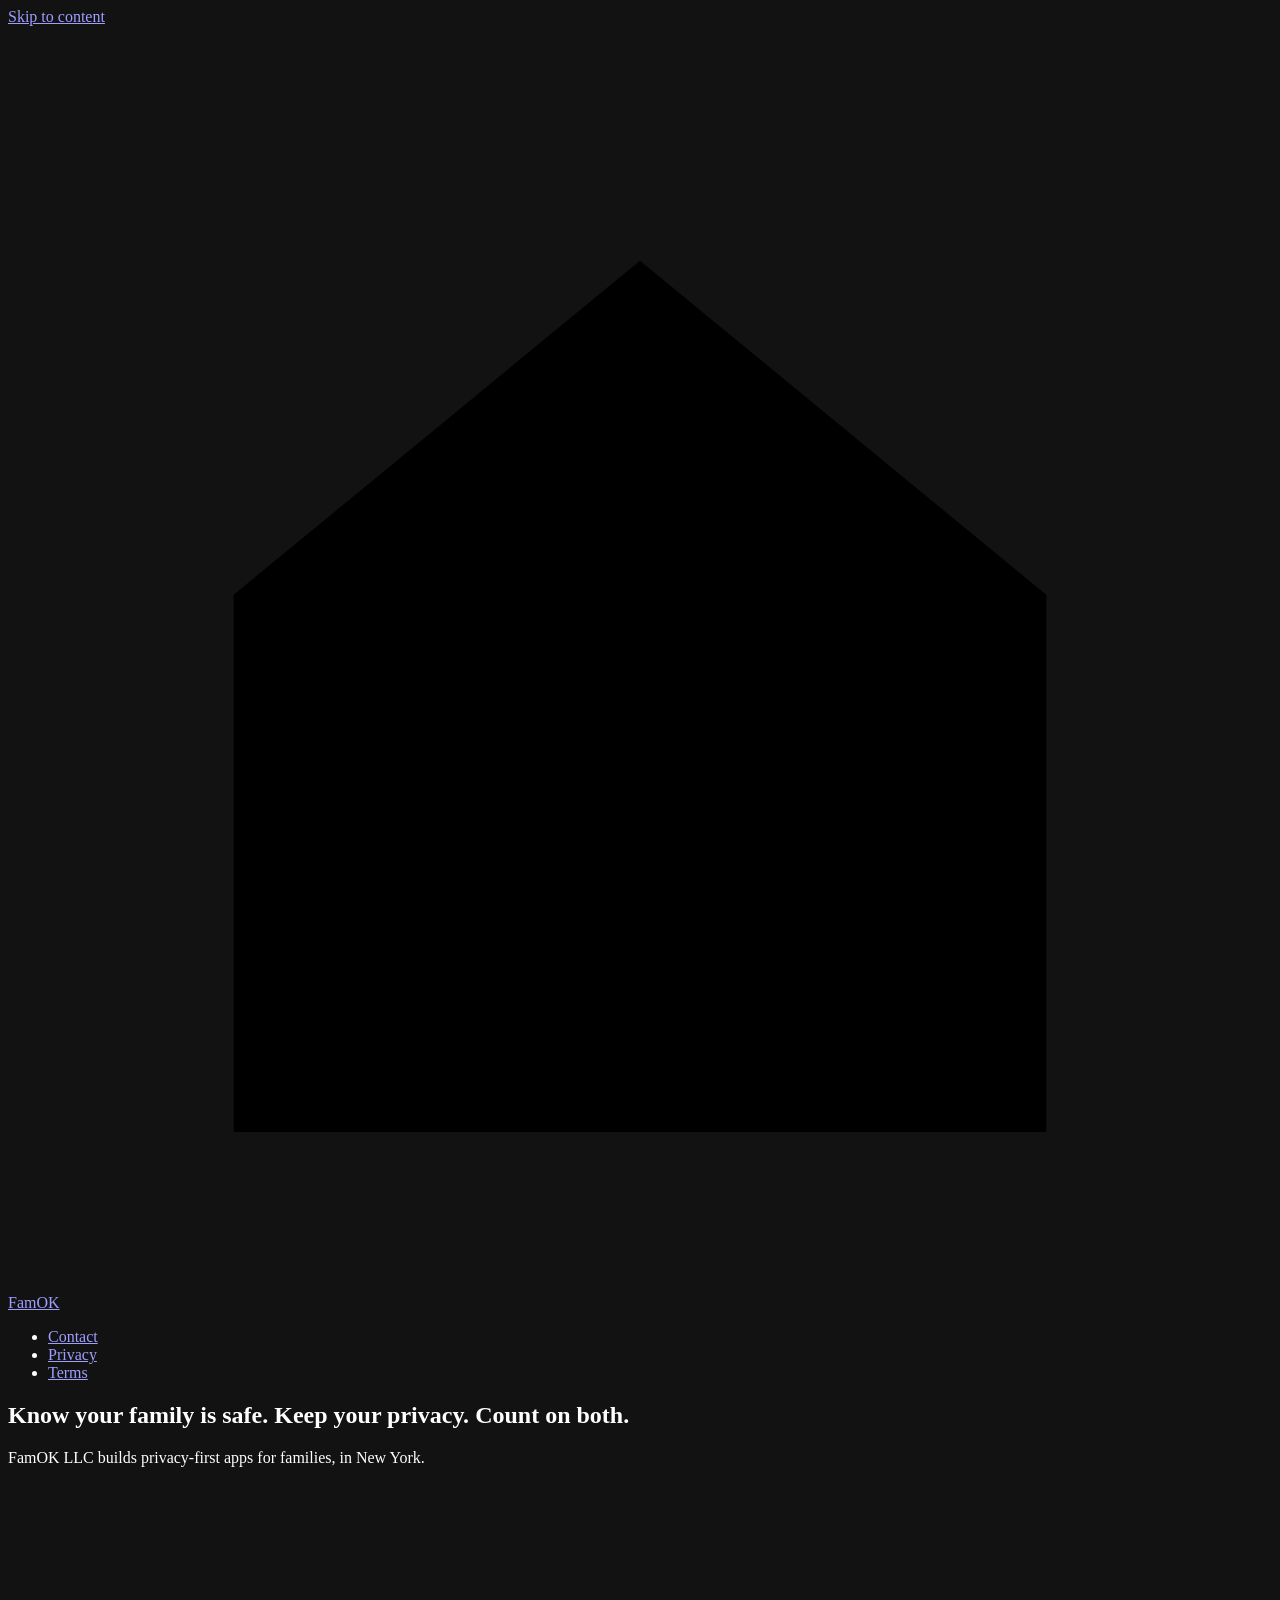
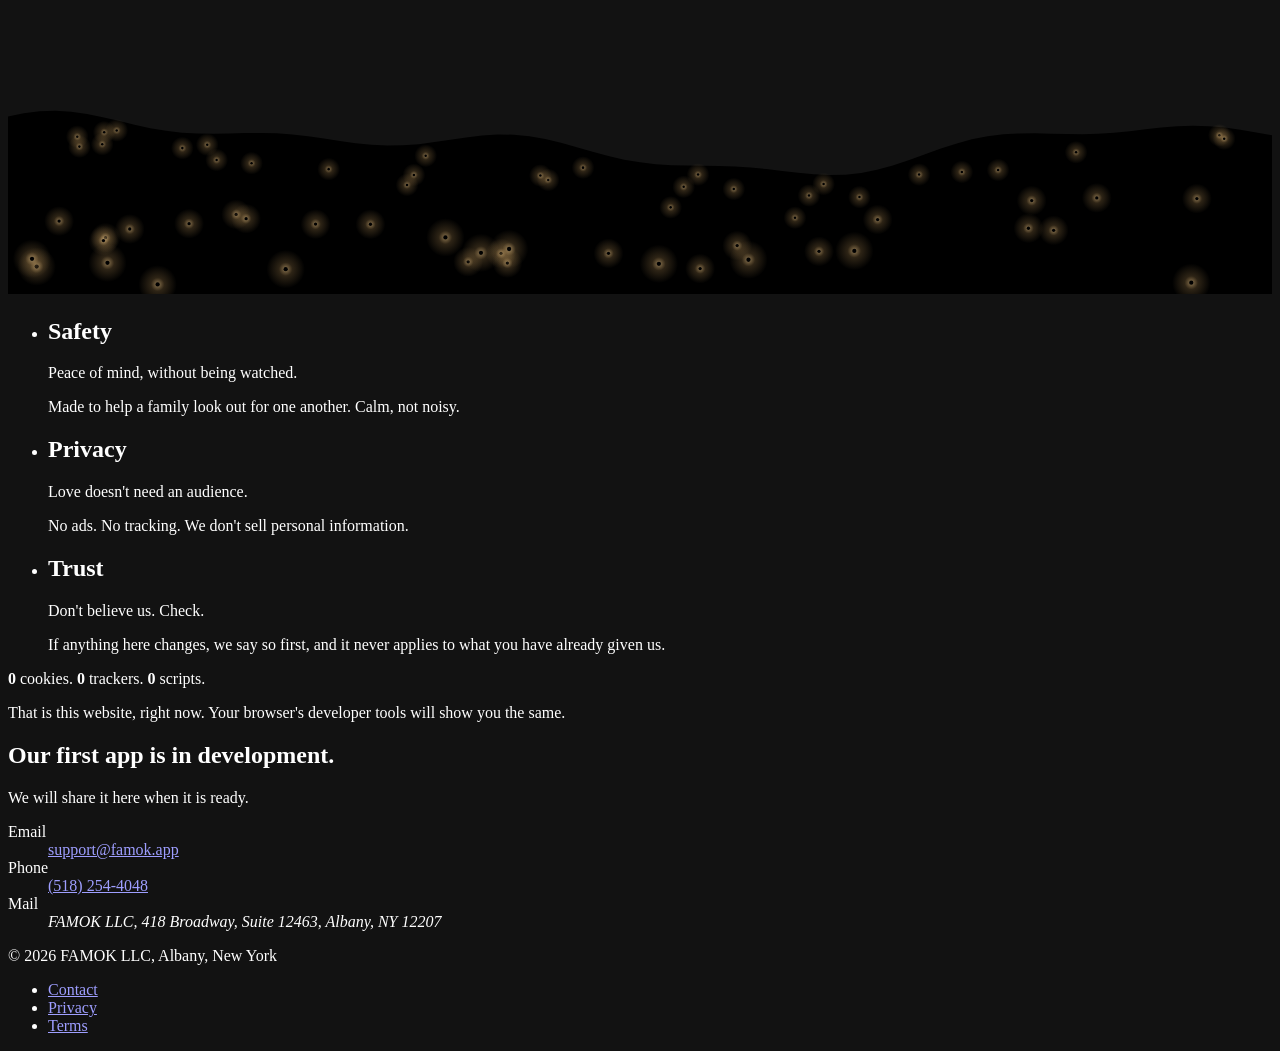
==== site/index.html @ 5a34cf4e "Pillars: a punch line over each fact Safety "Peace of mind, without being watched." (Sachin's yes); " ====
<!doctype html>
<html lang="en">
<head>
  <meta charset="utf-8">
  <meta name="viewport" content="width=device-width, initial-scale=1">
  <meta name="color-scheme" content="dark">
  <meta name="theme-color" content="#0d131c">
  <meta name="referrer" content="no-referrer">
  <title>FamOK LLC: privacy-first software for families</title>
  <meta name="description" content="FamOK LLC is a small software company making privacy-first apps for families.">
  <link rel="icon" href="/favicon.svg" type="image/svg+xml">
  <link rel="stylesheet" href="/style.css">
</head>
<body class="home-page">
  <a class="skip" href="#main">Skip to content</a>

  <header class="site-header">
    <div class="wrap">
      <a class="brand" href="/"><svg class="mark" viewBox="0 0 28 28" aria-hidden="true" focusable="false"><path class="roof" d="M5 24.5V12.6L14 5.2l9 7.4v11.9"/><circle class="lamp" cx="14" cy="17.4" r="3.2"/></svg>FamOK</a>
      <nav class="site-nav" aria-label="Main">
        <ul>
          <li><a href="/contact/">Contact</a></li>
          <li><a href="/privacy/">Privacy</a></li>
          <li><a href="/terms/">Terms</a></li>
        </ul>
      </nav>
    </div>
  </header>

  <main id="main">
    <section class="hero">
      <div class="wrap">
        <h1><span>Know your family is safe.</span> <span>Keep your privacy.</span> <span>Count on both.</span></h1>
        <p class="lede">FamOK LLC builds privacy-first apps for families, in New York.</p>
      </div>
      <svg class="night" viewBox="0 0 1600 520" preserveAspectRatio="xMidYMax slice" aria-hidden="true" focusable="false">
<defs><radialGradient id="glow"><stop offset="0" stop-color="#ffd99a" stop-opacity=".55"/><stop offset=".35" stop-color="#ffc979" stop-opacity=".18"/><stop offset="1" stop-color="#ffc979" stop-opacity="0"/></radialGradient></defs>
<path class="ridge far" d="M-20 520 L-20 300.9 L0 295.7 L20 291.6 L40 289 L60 288.3 L80 289.5 L100 292.3 L120 296.4 L140 301.1 L160 306 L180 310.3 L200 313.7 L220 316 L240 317.1 L260 317.3 L280 317 L300 316.5 L320 316.4 L340 316.9 L360 318.4 L380 320.6 L400 323.4 L420 326.5 L440 329.3 L460 331.4 L480 332.4 L500 332.1 L520 330.6 L540 328 L560 325 L580 322 L600 319.5 L620 318.3 L640 318.6 L660 320.5 L680 324 L700 328.8 L720 334.4 L740 340.2 L760 345.6 L780 350.2 L800 353.6 L820 355.9 L840 357.2 L860 357.7 L880 357.9 L900 358.1 L920 358.8 L940 360.2 L960 362.1 L980 364.5 L1000 366.9 L1020 368.8 L1040 369.7 L1060 369.3 L1080 367.1 L1100 363.1 L1120 357.7 L1140 351 L1160 343.7 L1180 336.5 L1200 330 L1220 324.5 L1240 320.6 L1260 318.1 L1280 317 L1300 316.9 L1320 317.4 L1340 317.8 L1360 317.9 L1380 317.3 L1400 316 L1420 314.1 L1440 311.8 L1460 309.6 L1480 308 L1500 307.3 L1520 307.8 L1540 309.5 L1560 312.3 L1580 315.7 L1600 319.2 L1620 322.4 L1640 324.5 L1640 520 Z"/>
<path class="ridge mid" d="M-20 520 L-20 387.2 L0 387.5 L20 387.9 L40 388.6 L60 389.9 L80 391.6 L100 393.9 L120 396.4 L140 399.2 L160 401.8 L180 404 L200 405.6 L220 406.4 L240 406.2 L260 405.2 L280 403.5 L300 401.2 L320 398.6 L340 396.2 L360 394.2 L380 392.9 L400 392.4 L420 393 L440 394.7 L460 397.2 L480 400.3 L500 403.9 L520 407.6 L540 411 L560 413.9 L580 416.2 L600 417.8 L620 418.6 L640 418.9 L660 418.7 L680 418.3 L700 418 L720 417.9 L740 418.2 L760 418.9 L780 420.1 L800 421.6 L820 423.1 L840 424.3 L860 425.1 L880 425.1 L900 424.1 L920 422.1 L940 418.9 L960 414.7 L980 409.7 L1000 404.1 L1020 398.5 L1040 393 L1060 388 L1080 383.7 L1100 380.4 L1120 378.1 L1140 376.7 L1160 376.1 L1180 376.1 L1200 376.3 L1220 376.6 L1240 376.7 L1260 376.5 L1280 375.8 L1300 374.7 L1320 373.3 L1340 371.9 L1360 370.6 L1380 369.7 L1400 369.5 L1420 370 L1440 371.3 L1460 373.5 L1480 376.3 L1500 379.6 L1520 383 L1540 386.2 L1560 389 L1580 391 L1600 392 L1620 392 L1640 391.1 L1640 520 Z"/>
<path class="ridge near" d="M-20 520 L-20 464.1 L0 461 L20 458.6 L40 457.4 L60 457.7 L80 459.4 L100 462.2 L120 465.4 L140 468.4 L160 470.7 L180 471.9 L200 472 L220 471.3 L240 470.1 L260 469.1 L280 468.5 L300 468.7 L320 469.4 L340 470.3 L360 470.9 L380 470.6 L400 468.8 L420 465.5 L440 460.8 L460 455 L480 449 L500 443.3 L520 438.8 L540 435.7 L560 434.2 L580 434.1 L600 434.7 L620 435.6 L640 436.3 L660 436.5 L680 436.1 L700 435.3 L720 434.7 L740 434.8 L760 435.8 L780 438.2 L800 441.6 L820 445.8 L840 450 L860 453.6 L880 456.1 L900 457 L920 456.5 L940 454.7 L960 452.3 L980 450 L1000 448.4 L1020 447.8 L1040 448.5 L1060 450.3 L1080 452.6 L1100 455 L1120 456.9 L1140 458.2 L1160 458.7 L1180 458.7 L1200 458.6 L1220 459.1 L1240 460.5 L1260 463.1 L1280 466.9 L1300 471.4 L1320 476.1 L1340 480.1 L1360 482.9 L1380 484 L1400 483.4 L1420 481.1 L1440 477.8 L1460 474 L1480 470.4 L1500 467.4 L1520 465.2 L1540 463.7 L1560 462.4 L1580 461 L1600 459 L1620 456.1 L1640 452.4 L1640 520 Z"/>
<g class="threads">
<path pathLength="1" d="M264.1 350.7 Q431.4 327.3 598.7 468.2 M598.7 468.2 Q812.6 436.3 1026.6 466.3"/>
<path pathLength="1" d="M64.7 428 Q208.1 407.9 351.5 488.8 M351.5 488.8 Q692 333.4 1032.4 381.1"/>
<path pathLength="1" d="M123.4 449 Q378.8 413.2 634.3 463.3 M634.3 463.3 Q824.1 369 1013.9 395.6"/>
</g>
<g class="lights">
<g class="home"><circle cx="528.7" cy="345.3" r="14.4" fill="url(#glow)"/><circle class="core" cx="528.7" cy="345.3" r="1.6"/></g>
<g class="home kin"><circle cx="1032.4" cy="381.1" r="14.4" fill="url(#glow)"/><circle class="core" cx="1032.4" cy="381.1" r="1.6"/></g>
<g class="home"><circle cx="855.3" cy="384.6" r="14.4" fill="url(#glow)"/><circle class="core" cx="855.3" cy="384.6" r="1.6"/></g>
<g class="home"><circle cx="119.3" cy="330.6" r="14.4" fill="url(#glow)"/><circle class="core" cx="119.3" cy="330.6" r="1.6"/></g>
<g class="home"><circle cx="87.7" cy="321.1" r="14.4" fill="url(#glow)"/><circle class="core" cx="87.7" cy="321.1" r="1.6"/></g>
<g class="home"><circle cx="137.6" cy="313.2" r="14.4" fill="url(#glow)"/><circle class="core" cx="137.6" cy="313.2" r="1.6"/></g>
<g class="home"><circle cx="683.8" cy="375.9" r="14.4" fill="url(#glow)"/><circle class="core" cx="683.8" cy="375.9" r="1.6"/></g>
<g class="home"><circle cx="220.7" cy="335.6" r="14.4" fill="url(#glow)"/><circle class="core" cx="220.7" cy="335.6" r="1.6"/></g>
<g class="home"><circle cx="996.2" cy="423.7" r="14.4" fill="url(#glow)"/><circle class="core" cx="996.2" cy="423.7" r="1.6"/></g>
<g class="home"><circle cx="918.7" cy="387.4" r="14.4" fill="url(#glow)"/><circle class="core" cx="918.7" cy="387.4" r="1.6"/></g>
<g class="home"><circle cx="1533.4" cy="319.4" r="14.4" fill="url(#glow)"/><circle class="core" cx="1533.4" cy="319.4" r="1.6"/></g>
<g class="home"><circle cx="1352" cy="340.9" r="14.4" fill="url(#glow)"/><circle class="core" cx="1352" cy="340.9" r="1.6"/></g>
<g class="home"><circle cx="252.2" cy="331.3" r="14.4" fill="url(#glow)"/><circle class="core" cx="252.2" cy="331.3" r="1.6"/></g>
<g class="home"><circle cx="505.1" cy="382.2" r="14.4" fill="url(#glow)"/><circle class="core" cx="505.1" cy="382.2" r="1.6"/></g>
<g class="home"><circle cx="308.3" cy="354.7" r="14.4" fill="url(#glow)"/><circle class="core" cx="308.3" cy="354.7" r="1.6"/></g>
<g class="home kin"><circle cx="1013.9" cy="395.6" r="14.4" fill="url(#glow)"/><circle class="core" cx="1013.9" cy="395.6" r="1.6"/></g>
<g class="home"><circle cx="873.5" cy="369.1" r="14.4" fill="url(#glow)"/><circle class="core" cx="873.5" cy="369.1" r="1.6"/></g>
<g class="home"><circle cx="121.8" cy="315.5" r="14.4" fill="url(#glow)"/><circle class="core" cx="121.8" cy="315.5" r="1.6"/></g>
<g class="home"><circle cx="1077.8" cy="397.6" r="14.4" fill="url(#glow)"/><circle class="core" cx="1077.8" cy="397.6" r="1.6"/></g>
<g class="home"><circle cx="513.8" cy="369.5" r="14.4" fill="url(#glow)"/><circle class="core" cx="513.8" cy="369.5" r="1.6"/></g>
<g class="home"><circle cx="727.9" cy="360.3" r="14.4" fill="url(#glow)"/><circle class="core" cx="727.9" cy="360.3" r="1.6"/></g>
<g class="home"><circle cx="1253.3" cy="363.3" r="14.4" fill="url(#glow)"/><circle class="core" cx="1253.3" cy="363.3" r="1.6"/></g>
<g class="home"><circle cx="405.9" cy="362.2" r="14.4" fill="url(#glow)"/><circle class="core" cx="405.9" cy="362.2" r="1.6"/></g>
<g class="home"><circle cx="838.8" cy="410.6" r="14.4" fill="url(#glow)"/><circle class="core" cx="838.8" cy="410.6" r="1.6"/></g>
<g class="home"><circle cx="1153.3" cy="369.1" r="14.4" fill="url(#glow)"/><circle class="core" cx="1153.3" cy="369.1" r="1.6"/></g>
<g class="home"><circle cx="1539.5" cy="323.6" r="14.4" fill="url(#glow)"/><circle class="core" cx="1539.5" cy="323.6" r="1.6"/></g>
<g class="home"><circle cx="673.9" cy="370.3" r="14.4" fill="url(#glow)"/><circle class="core" cx="673.9" cy="370.3" r="1.6"/></g>
<g class="home kin"><circle cx="264.1" cy="350.7" r="14.4" fill="url(#glow)"/><circle class="core" cx="264.1" cy="350.7" r="1.6"/></g>
<g class="home"><circle cx="90.4" cy="333.7" r="14.4" fill="url(#glow)"/><circle class="core" cx="90.4" cy="333.7" r="1.6"/></g>
<g class="home"><circle cx="1207.4" cy="365.8" r="14.4" fill="url(#glow)"/><circle class="core" cx="1207.4" cy="365.8" r="1.6"/></g>
<g class="home"><circle cx="1378.2" cy="398.6" r="18.9" fill="url(#glow)"/><circle class="core" cx="1378.2" cy="398.6" r="2.1"/></g>
<g class="home"><circle cx="1100.8" cy="426" r="18.9" fill="url(#glow)"/><circle class="core" cx="1100.8" cy="426" r="2.1"/></g>
<g class="home"><circle cx="923" cy="459" r="18.9" fill="url(#glow)"/><circle class="core" cx="923" cy="459" r="2.1"/></g>
<g class="home"><circle cx="1323.6" cy="439.7" r="18.9" fill="url(#glow)"/><circle class="core" cx="1323.6" cy="439.7" r="2.1"/></g>
<g class="home"><circle cx="760.1" cy="468.8" r="18.9" fill="url(#glow)"/><circle class="core" cx="760.1" cy="468.8" r="2.1"/></g>
<g class="home kin"><circle cx="123.4" cy="449" r="18.9" fill="url(#glow)"/><circle class="core" cx="123.4" cy="449" r="2.1"/></g>
<g class="home kin"><circle cx="1026.6" cy="466.3" r="18.9" fill="url(#glow)"/><circle class="core" cx="1026.6" cy="466.3" r="2.1"/></g>
<g class="home"><circle cx="1295.8" cy="402" r="18.9" fill="url(#glow)"/><circle class="core" cx="1295.8" cy="402" r="2.1"/></g>
<g class="home"><circle cx="624.1" cy="468.8" r="18.9" fill="url(#glow)"/><circle class="core" cx="624.1" cy="468.8" r="2.1"/></g>
<g class="home kin"><circle cx="64.7" cy="428" r="18.9" fill="url(#glow)"/><circle class="core" cx="64.7" cy="428" r="2.1"/></g>
<g class="home"><circle cx="288.8" cy="419.5" r="18.9" fill="url(#glow)"/><circle class="core" cx="288.8" cy="419.5" r="2.1"/></g>
<g class="home"><circle cx="120.8" cy="452.6" r="18.9" fill="url(#glow)"/><circle class="core" cx="120.8" cy="452.6" r="2.1"/></g>
<g class="home"><circle cx="229.2" cy="431.2" r="18.9" fill="url(#glow)"/><circle class="core" cx="229.2" cy="431.2" r="2.1"/></g>
<g class="home"><circle cx="632.1" cy="481.1" r="18.9" fill="url(#glow)"/><circle class="core" cx="632.1" cy="481.1" r="2.1"/></g>
<g class="home"><circle cx="154.1" cy="438" r="18.9" fill="url(#glow)"/><circle class="core" cx="154.1" cy="438" r="2.1"/></g>
<g class="home"><circle cx="876.1" cy="488.1" r="18.9" fill="url(#glow)"/><circle class="core" cx="876.1" cy="488.1" r="2.1"/></g>
<g class="home"><circle cx="1291.7" cy="437" r="18.9" fill="url(#glow)"/><circle class="core" cx="1291.7" cy="437" r="2.1"/></g>
<g class="home"><circle cx="458.8" cy="432" r="18.9" fill="url(#glow)"/><circle class="core" cx="458.8" cy="432" r="2.1"/></g>
<g class="home"><circle cx="582.5" cy="479.5" r="18.9" fill="url(#glow)"/><circle class="core" cx="582.5" cy="479.5" r="2.1"/></g>
<g class="home"><circle cx="1504.9" cy="399.5" r="18.9" fill="url(#glow)"/><circle class="core" cx="1504.9" cy="399.5" r="2.1"/></g>
<g class="home"><circle cx="301.4" cy="424.9" r="18.9" fill="url(#glow)"/><circle class="core" cx="301.4" cy="424.9" r="2.1"/></g>
<g class="home"><circle cx="389.3" cy="431.8" r="18.9" fill="url(#glow)"/><circle class="core" cx="389.3" cy="431.8" r="2.1"/></g>
<g class="home"><circle cx="937.3" cy="476.9" r="24.3" fill="url(#glow)"/><circle class="core" cx="937.3" cy="476.9" r="2.7"/></g>
<g class="home"><circle cx="36.3" cy="485.5" r="24.3" fill="url(#glow)"/><circle class="core" cx="36.3" cy="485.5" r="2.7"/></g>
<g class="home kin"><circle cx="598.7" cy="468.2" r="24.3" fill="url(#glow)"/><circle class="core" cx="598.7" cy="468.2" r="2.7"/></g>
<g class="home"><circle cx="1497.8" cy="506" r="24.3" fill="url(#glow)"/><circle class="core" cx="1497.8" cy="506" r="2.7"/></g>
<g class="home"><circle cx="823.9" cy="482.1" r="24.3" fill="url(#glow)"/><circle class="core" cx="823.9" cy="482.1" r="2.7"/></g>
<g class="home"><circle cx="1071.3" cy="465.7" r="24.3" fill="url(#glow)"/><circle class="core" cx="1071.3" cy="465.7" r="2.7"/></g>
<g class="home kin"><circle cx="634.3" cy="463.3" r="24.3" fill="url(#glow)"/><circle class="core" cx="634.3" cy="463.3" r="2.7"/></g>
<g class="home"><circle cx="189.4" cy="508.1" r="24.3" fill="url(#glow)"/><circle class="core" cx="189.4" cy="508.1" r="2.7"/></g>
<g class="home"><circle cx="125.9" cy="480.8" r="24.3" fill="url(#glow)"/><circle class="core" cx="125.9" cy="480.8" r="2.7"/></g>
<g class="home kin"><circle cx="351.5" cy="488.8" r="24.3" fill="url(#glow)"/><circle class="core" cx="351.5" cy="488.8" r="2.7"/></g>
<g class="home"><circle cx="553.7" cy="448.7" r="24.3" fill="url(#glow)"/><circle class="core" cx="553.7" cy="448.7" r="2.7"/></g>
<g class="home"><circle cx="30.4" cy="475.7" r="24.3" fill="url(#glow)"/><circle class="core" cx="30.4" cy="475.7" r="2.7"/></g>
</g></svg>
    </section>

    <section class="motto" aria-label="What we stand for">
      <div class="wrap">
        <ul>
          <li>
            <h2>Safety</h2>
            <p class="punch">Peace of mind, without being watched.</p>
            <p>Made to help a family look out for one another. Calm, not noisy.</p>
          </li>
          <li>
            <h2>Privacy</h2>
            <p class="punch">Love doesn't need an audience.</p>
            <p>No ads. No tracking. We don't sell personal information.</p>
          </li>
          <li>
            <h2>Trust</h2>
            <p class="punch">Don't believe us. Check.</p>
            <p>If anything here changes, we say so first, and it never applies to what you have already given us.</p>
          </li>
        </ul>
      </div>
    </section>

    <section class="proof" aria-label="This website">
      <div class="wrap">
        <p class="counts"><span><b>0</b> cookies.</span> <span><b>0</b> trackers.</span> <span><b>0</b> scripts.</span></p>
        <p>That is this website, right now. Your browser's developer tools will show you the same.</p>
      </div>
    </section>

    <section class="now">
      <div class="wrap">
        <div>
          <h2>Our first app is in development.</h2>
          <p>We will share it here when it is ready.</p>
        </div>
        <dl class="reach">
          <div>
            <dt>Email</dt>
            <dd><!--email_off--><a href="mailto:support@famok.app">support@famok.app</a><!--/email_off--></dd>
          </div>
          <div>
            <dt>Phone</dt>
            <dd><a href="tel:+15182544048">(518) 254-4048</a></dd>
          </div>
          <div>
            <dt>Mail</dt>
            <dd><address>FAMOK LLC, 418 Broadway, Suite 12463, Albany, NY 12207</address></dd>
          </div>
        </dl>
      </div>
    </section>
  </main>

  <footer class="site-footer">
    <div class="wrap">
      <p>&copy; 2026 FAMOK LLC, Albany, New York</p>
      <nav aria-label="Footer">
        <ul>
          <li><a href="/contact/">Contact</a></li>
          <li><a href="/privacy/">Privacy</a></li>
          <li><a href="/terms/">Terms</a></li>
        </ul>
      </nav>
    </div>
  </footer>
</body>
</html>
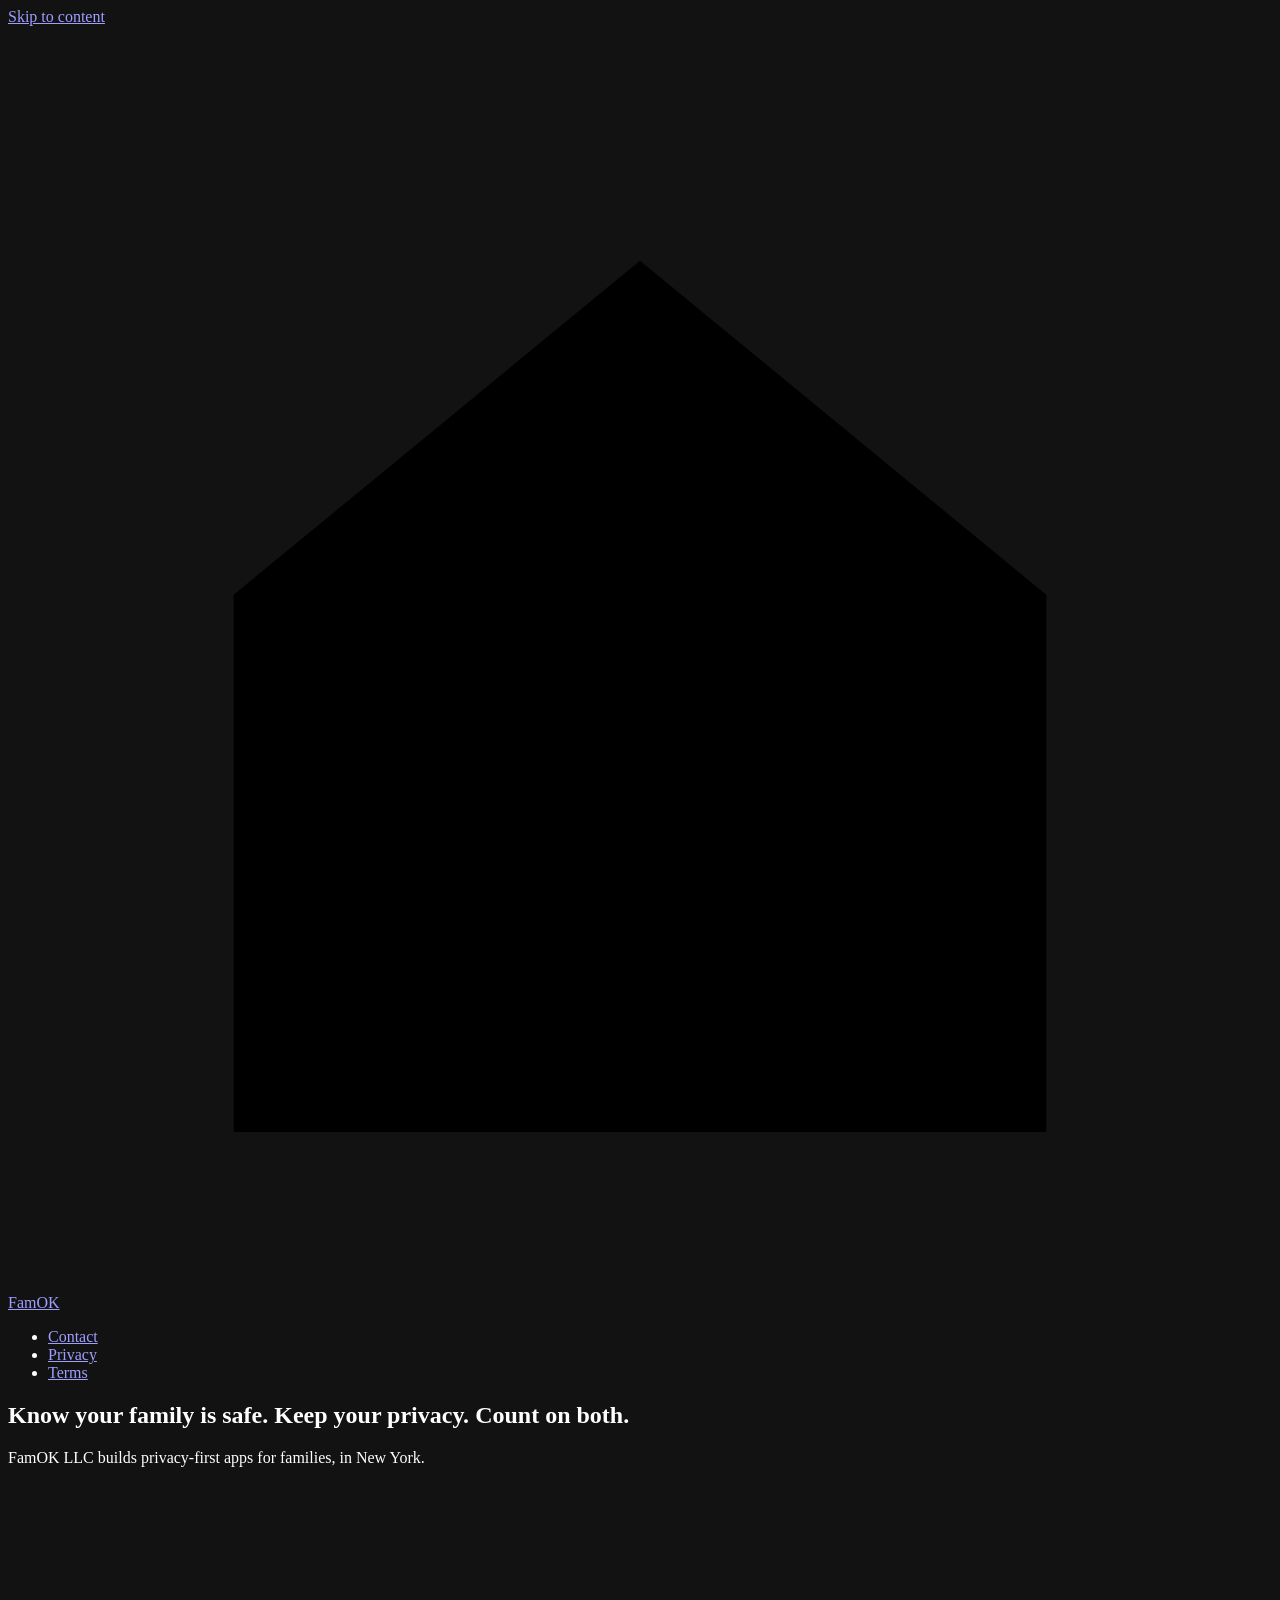
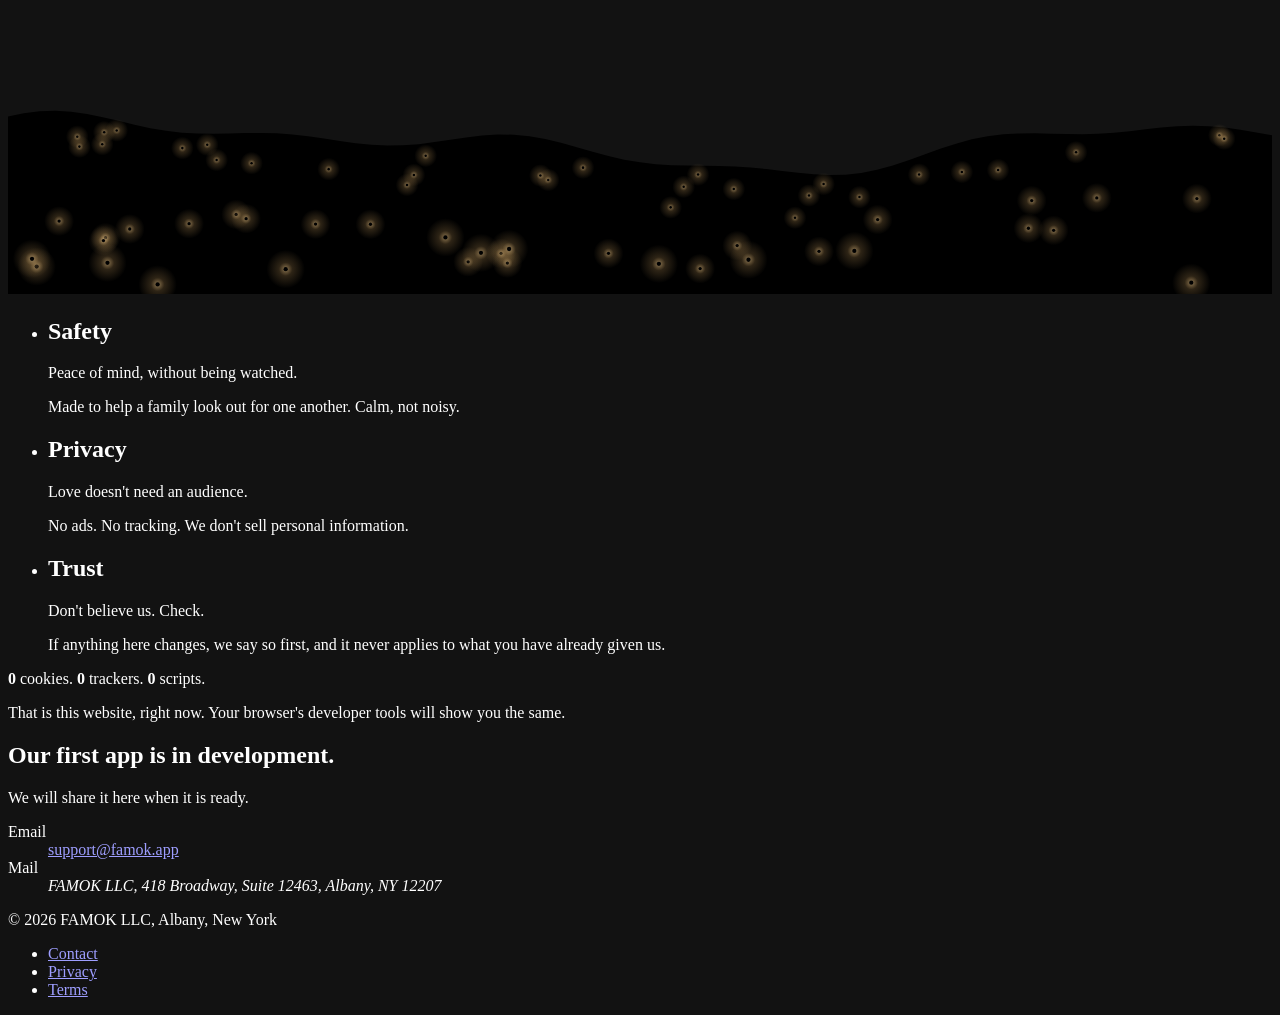
==== commit 6fa398c2: "Home: phone number on the Contact page only Co-Authored-By: Claude Opus 5.5 <noreply@anthropic.com>" ====
--- a/site/index.html
+++ b/site/index.html
@@ -152,10 +152,6 @@
             <dd><!--email_off--><a href="mailto:support@famok.app">support@famok.app</a><!--/email_off--></dd>
           </div>
           <div>
-            <dt>Phone</dt>
-            <dd><a href="tel:+15182544048">(518) 254-4048</a></dd>
-          </div>
-          <div>
             <dt>Mail</dt>
             <dd><address>FAMOK LLC, 418 Broadway, Suite 12463, Albany, NY 12207</address></dd>
           </div>
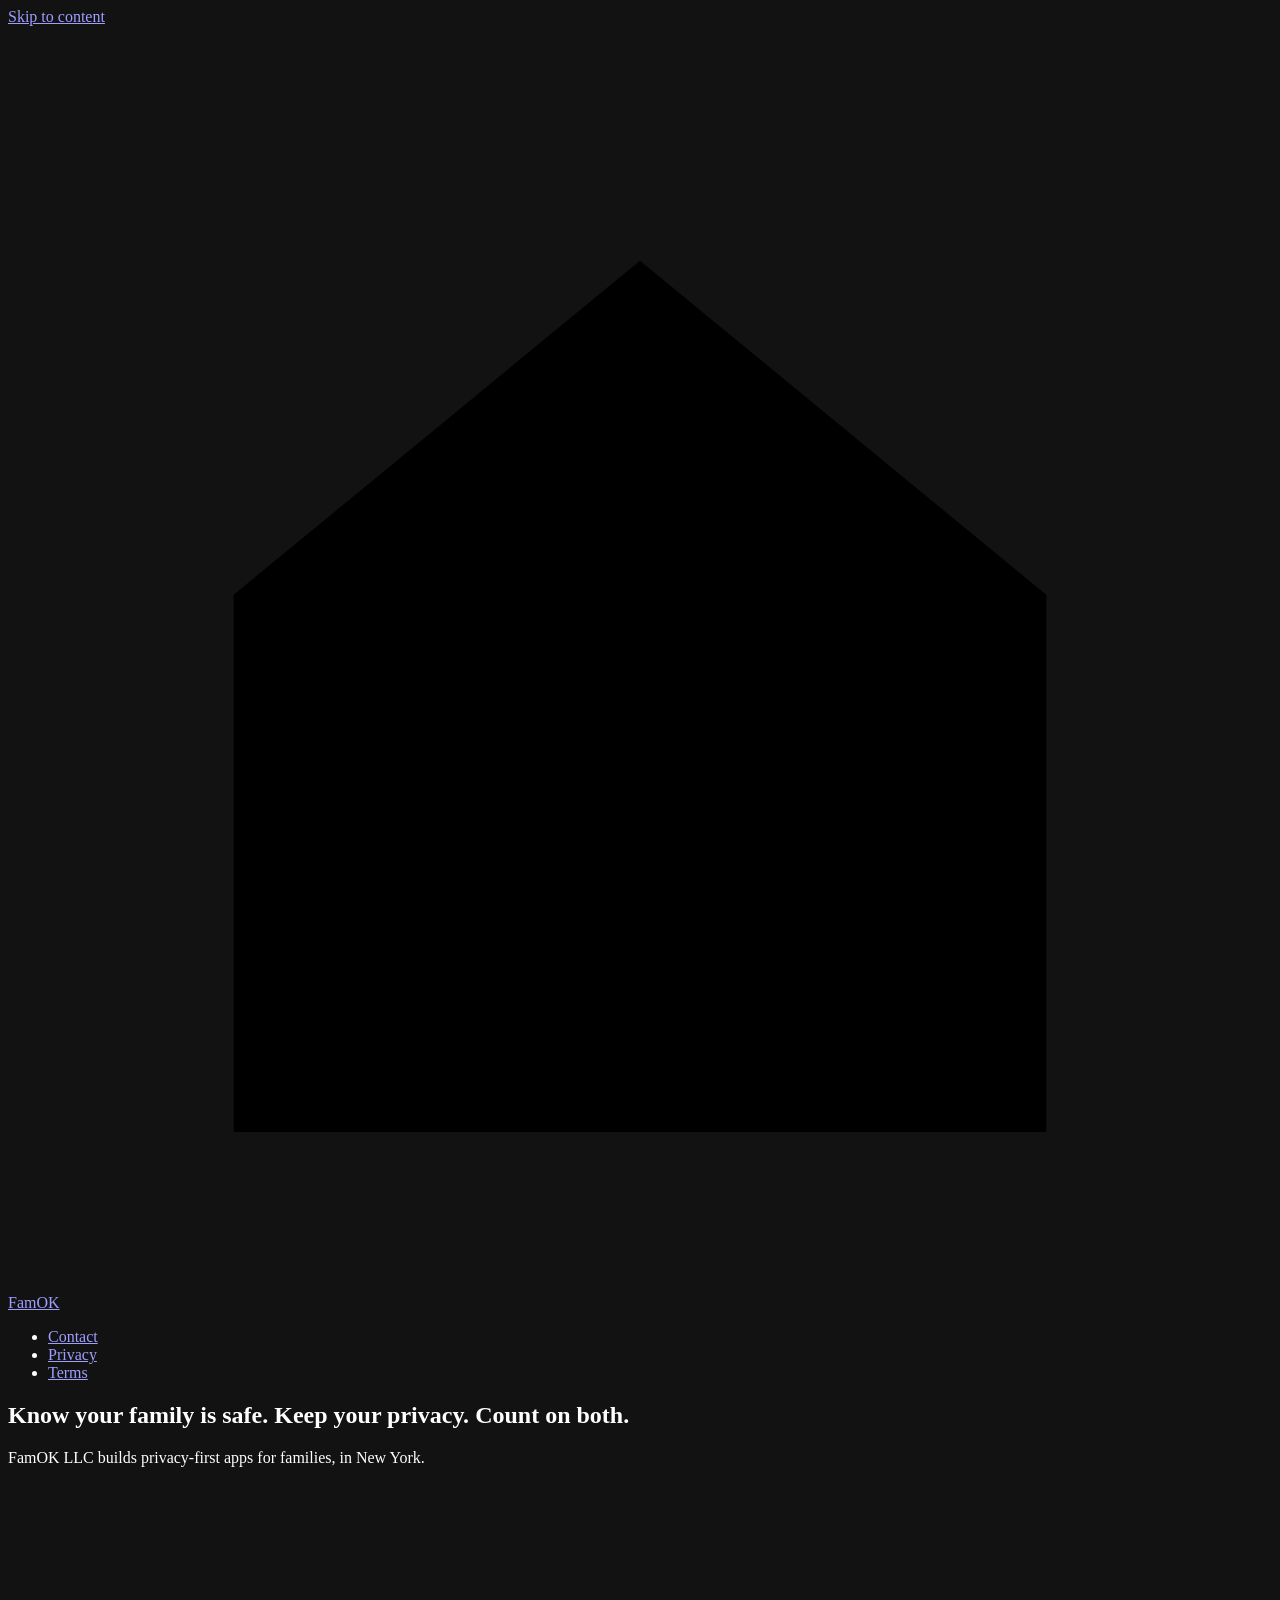
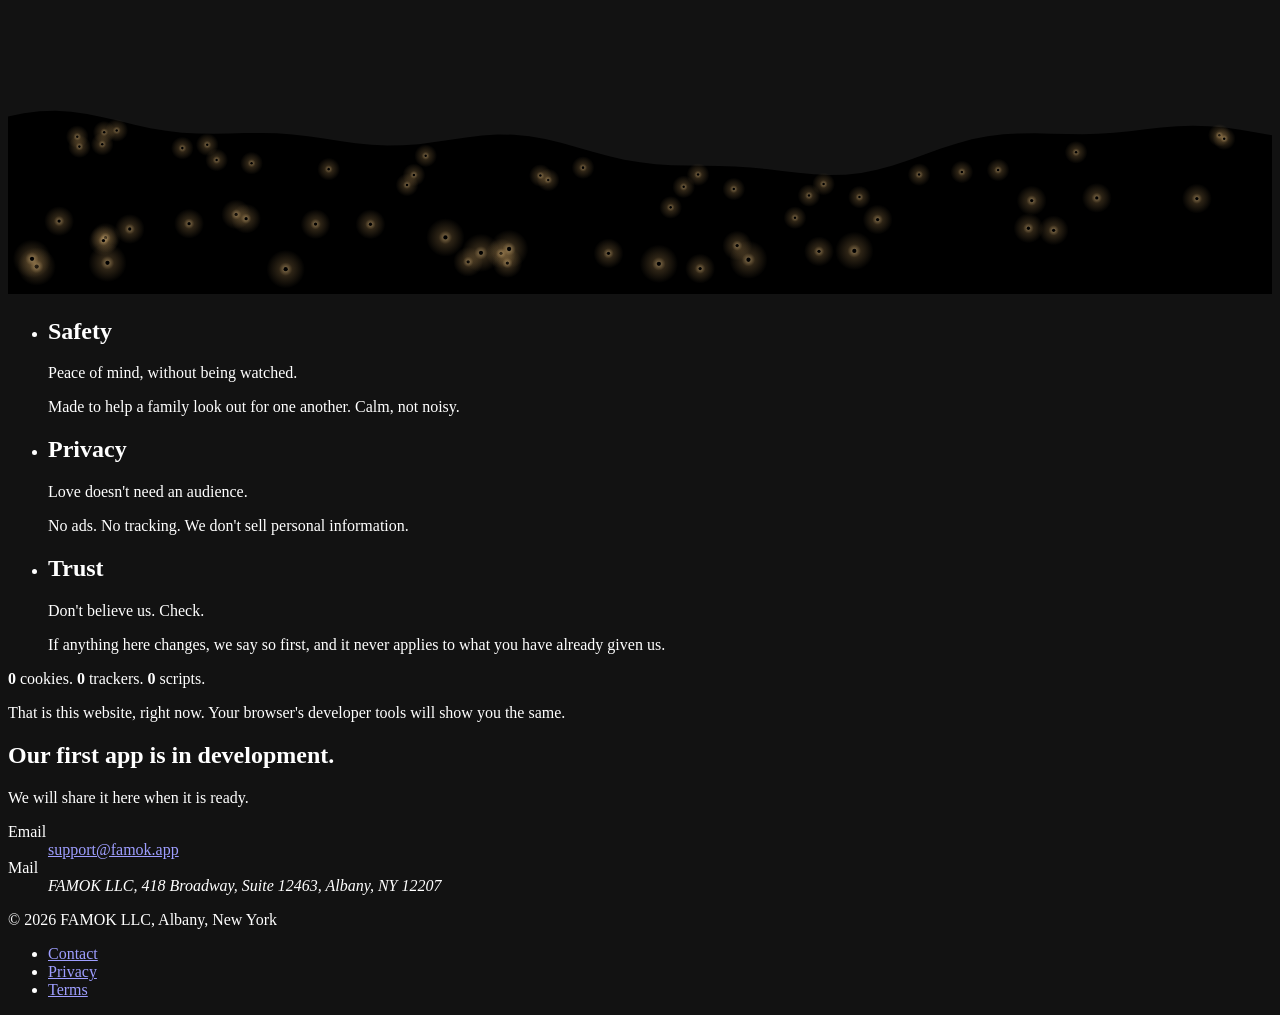
==== commit 77f89b27: "Hero: no seam between the hills and the page Removes the border above the pillars, sets the nearest " ====
--- a/site/index.html
+++ b/site/index.html
@@ -9,7 +9,7 @@
   <title>FamOK LLC: privacy-first software for families</title>
   <meta name="description" content="FamOK LLC is a small software company making privacy-first apps for families.">
   <link rel="icon" href="/favicon.svg" type="image/svg+xml">
-  <link rel="stylesheet" href="/style.css">
+  <link rel="stylesheet" href="/style.css?v=3">
 </head>
 <body class="home-page">
   <a class="skip" href="#main">Skip to content</a>
@@ -39,13 +39,13 @@
 <path class="ridge mid" d="M-20 520 L-20 387.2 L0 387.5 L20 387.9 L40 388.6 L60 389.9 L80 391.6 L100 393.9 L120 396.4 L140 399.2 L160 401.8 L180 404 L200 405.6 L220 406.4 L240 406.2 L260 405.2 L280 403.5 L300 401.2 L320 398.6 L340 396.2 L360 394.2 L380 392.9 L400 392.4 L420 393 L440 394.7 L460 397.2 L480 400.3 L500 403.9 L520 407.6 L540 411 L560 413.9 L580 416.2 L600 417.8 L620 418.6 L640 418.9 L660 418.7 L680 418.3 L700 418 L720 417.9 L740 418.2 L760 418.9 L780 420.1 L800 421.6 L820 423.1 L840 424.3 L860 425.1 L880 425.1 L900 424.1 L920 422.1 L940 418.9 L960 414.7 L980 409.7 L1000 404.1 L1020 398.5 L1040 393 L1060 388 L1080 383.7 L1100 380.4 L1120 378.1 L1140 376.7 L1160 376.1 L1180 376.1 L1200 376.3 L1220 376.6 L1240 376.7 L1260 376.5 L1280 375.8 L1300 374.7 L1320 373.3 L1340 371.9 L1360 370.6 L1380 369.7 L1400 369.5 L1420 370 L1440 371.3 L1460 373.5 L1480 376.3 L1500 379.6 L1520 383 L1540 386.2 L1560 389 L1580 391 L1600 392 L1620 392 L1640 391.1 L1640 520 Z"/>
 <path class="ridge near" d="M-20 520 L-20 464.1 L0 461 L20 458.6 L40 457.4 L60 457.7 L80 459.4 L100 462.2 L120 465.4 L140 468.4 L160 470.7 L180 471.9 L200 472 L220 471.3 L240 470.1 L260 469.1 L280 468.5 L300 468.7 L320 469.4 L340 470.3 L360 470.9 L380 470.6 L400 468.8 L420 465.5 L440 460.8 L460 455 L480 449 L500 443.3 L520 438.8 L540 435.7 L560 434.2 L580 434.1 L600 434.7 L620 435.6 L640 436.3 L660 436.5 L680 436.1 L700 435.3 L720 434.7 L740 434.8 L760 435.8 L780 438.2 L800 441.6 L820 445.8 L840 450 L860 453.6 L880 456.1 L900 457 L920 456.5 L940 454.7 L960 452.3 L980 450 L1000 448.4 L1020 447.8 L1040 448.5 L1060 450.3 L1080 452.6 L1100 455 L1120 456.9 L1140 458.2 L1160 458.7 L1180 458.7 L1200 458.6 L1220 459.1 L1240 460.5 L1260 463.1 L1280 466.9 L1300 471.4 L1320 476.1 L1340 480.1 L1360 482.9 L1380 484 L1400 483.4 L1420 481.1 L1440 477.8 L1460 474 L1480 470.4 L1500 467.4 L1520 465.2 L1540 463.7 L1560 462.4 L1580 461 L1600 459 L1620 456.1 L1640 452.4 L1640 520 Z"/>
 <g class="threads">
-<path pathLength="1" d="M264.1 350.7 Q431.4 327.3 598.7 468.2 M598.7 468.2 Q812.6 436.3 1026.6 466.3"/>
-<path pathLength="1" d="M64.7 428 Q208.1 407.9 351.5 488.8 M351.5 488.8 Q692 333.4 1032.4 381.1"/>
-<path pathLength="1" d="M123.4 449 Q378.8 413.2 634.3 463.3 M634.3 463.3 Q824.1 369 1013.9 395.6"/>
+<path pathLength="1" d="M90.4 333.7 Q274.6 307.9 458.8 432 M458.8 432 Q698 398.5 937.3 476.9"/>
+<path pathLength="1" d="M264.1 350.7 Q431.4 327.3 598.7 468.2 M598.7 468.2 Q988.5 344 1378.2 398.6"/>
+<path pathLength="1" d="M120.8 452.6 Q351.6 420.3 582.5 479.5 M582.5 479.5 Q728 348.7 873.5 369.1"/>
 </g>
 <g class="lights">
 <g class="home"><circle cx="528.7" cy="345.3" r="14.4" fill="url(#glow)"/><circle class="core" cx="528.7" cy="345.3" r="1.6"/></g>
-<g class="home kin"><circle cx="1032.4" cy="381.1" r="14.4" fill="url(#glow)"/><circle class="core" cx="1032.4" cy="381.1" r="1.6"/></g>
+<g class="home"><circle cx="1032.4" cy="381.1" r="14.4" fill="url(#glow)"/><circle class="core" cx="1032.4" cy="381.1" r="1.6"/></g>
 <g class="home"><circle cx="855.3" cy="384.6" r="14.4" fill="url(#glow)"/><circle class="core" cx="855.3" cy="384.6" r="1.6"/></g>
 <g class="home"><circle cx="119.3" cy="330.6" r="14.4" fill="url(#glow)"/><circle class="core" cx="119.3" cy="330.6" r="1.6"/></g>
 <g class="home"><circle cx="87.7" cy="321.1" r="14.4" fill="url(#glow)"/><circle class="core" cx="87.7" cy="321.1" r="1.6"/></g>
@@ -59,8 +59,8 @@
 <g class="home"><circle cx="252.2" cy="331.3" r="14.4" fill="url(#glow)"/><circle class="core" cx="252.2" cy="331.3" r="1.6"/></g>
 <g class="home"><circle cx="505.1" cy="382.2" r="14.4" fill="url(#glow)"/><circle class="core" cx="505.1" cy="382.2" r="1.6"/></g>
 <g class="home"><circle cx="308.3" cy="354.7" r="14.4" fill="url(#glow)"/><circle class="core" cx="308.3" cy="354.7" r="1.6"/></g>
-<g class="home kin"><circle cx="1013.9" cy="395.6" r="14.4" fill="url(#glow)"/><circle class="core" cx="1013.9" cy="395.6" r="1.6"/></g>
-<g class="home"><circle cx="873.5" cy="369.1" r="14.4" fill="url(#glow)"/><circle class="core" cx="873.5" cy="369.1" r="1.6"/></g>
+<g class="home"><circle cx="1013.9" cy="395.6" r="14.4" fill="url(#glow)"/><circle class="core" cx="1013.9" cy="395.6" r="1.6"/></g>
+<g class="home kin"><circle cx="873.5" cy="369.1" r="14.4" fill="url(#glow)"/><circle class="core" cx="873.5" cy="369.1" r="1.6"/></g>
 <g class="home"><circle cx="121.8" cy="315.5" r="14.4" fill="url(#glow)"/><circle class="core" cx="121.8" cy="315.5" r="1.6"/></g>
 <g class="home"><circle cx="1077.8" cy="397.6" r="14.4" fill="url(#glow)"/><circle class="core" cx="1077.8" cy="397.6" r="1.6"/></g>
 <g class="home"><circle cx="513.8" cy="369.5" r="14.4" fill="url(#glow)"/><circle class="core" cx="513.8" cy="369.5" r="1.6"/></g>
@@ -72,40 +72,38 @@
 <g class="home"><circle cx="1539.5" cy="323.6" r="14.4" fill="url(#glow)"/><circle class="core" cx="1539.5" cy="323.6" r="1.6"/></g>
 <g class="home"><circle cx="673.9" cy="370.3" r="14.4" fill="url(#glow)"/><circle class="core" cx="673.9" cy="370.3" r="1.6"/></g>
 <g class="home kin"><circle cx="264.1" cy="350.7" r="14.4" fill="url(#glow)"/><circle class="core" cx="264.1" cy="350.7" r="1.6"/></g>
-<g class="home"><circle cx="90.4" cy="333.7" r="14.4" fill="url(#glow)"/><circle class="core" cx="90.4" cy="333.7" r="1.6"/></g>
+<g class="home kin"><circle cx="90.4" cy="333.7" r="14.4" fill="url(#glow)"/><circle class="core" cx="90.4" cy="333.7" r="1.6"/></g>
 <g class="home"><circle cx="1207.4" cy="365.8" r="14.4" fill="url(#glow)"/><circle class="core" cx="1207.4" cy="365.8" r="1.6"/></g>
-<g class="home"><circle cx="1378.2" cy="398.6" r="18.9" fill="url(#glow)"/><circle class="core" cx="1378.2" cy="398.6" r="2.1"/></g>
+<g class="home kin"><circle cx="1378.2" cy="398.6" r="18.9" fill="url(#glow)"/><circle class="core" cx="1378.2" cy="398.6" r="2.1"/></g>
 <g class="home"><circle cx="1100.8" cy="426" r="18.9" fill="url(#glow)"/><circle class="core" cx="1100.8" cy="426" r="2.1"/></g>
 <g class="home"><circle cx="923" cy="459" r="18.9" fill="url(#glow)"/><circle class="core" cx="923" cy="459" r="2.1"/></g>
 <g class="home"><circle cx="1323.6" cy="439.7" r="18.9" fill="url(#glow)"/><circle class="core" cx="1323.6" cy="439.7" r="2.1"/></g>
 <g class="home"><circle cx="760.1" cy="468.8" r="18.9" fill="url(#glow)"/><circle class="core" cx="760.1" cy="468.8" r="2.1"/></g>
-<g class="home kin"><circle cx="123.4" cy="449" r="18.9" fill="url(#glow)"/><circle class="core" cx="123.4" cy="449" r="2.1"/></g>
-<g class="home kin"><circle cx="1026.6" cy="466.3" r="18.9" fill="url(#glow)"/><circle class="core" cx="1026.6" cy="466.3" r="2.1"/></g>
+<g class="home"><circle cx="123.4" cy="449" r="18.9" fill="url(#glow)"/><circle class="core" cx="123.4" cy="449" r="2.1"/></g>
+<g class="home"><circle cx="1026.6" cy="466.3" r="18.9" fill="url(#glow)"/><circle class="core" cx="1026.6" cy="466.3" r="2.1"/></g>
 <g class="home"><circle cx="1295.8" cy="402" r="18.9" fill="url(#glow)"/><circle class="core" cx="1295.8" cy="402" r="2.1"/></g>
 <g class="home"><circle cx="624.1" cy="468.8" r="18.9" fill="url(#glow)"/><circle class="core" cx="624.1" cy="468.8" r="2.1"/></g>
-<g class="home kin"><circle cx="64.7" cy="428" r="18.9" fill="url(#glow)"/><circle class="core" cx="64.7" cy="428" r="2.1"/></g>
+<g class="home"><circle cx="64.7" cy="428" r="18.9" fill="url(#glow)"/><circle class="core" cx="64.7" cy="428" r="2.1"/></g>
 <g class="home"><circle cx="288.8" cy="419.5" r="18.9" fill="url(#glow)"/><circle class="core" cx="288.8" cy="419.5" r="2.1"/></g>
-<g class="home"><circle cx="120.8" cy="452.6" r="18.9" fill="url(#glow)"/><circle class="core" cx="120.8" cy="452.6" r="2.1"/></g>
+<g class="home kin"><circle cx="120.8" cy="452.6" r="18.9" fill="url(#glow)"/><circle class="core" cx="120.8" cy="452.6" r="2.1"/></g>
 <g class="home"><circle cx="229.2" cy="431.2" r="18.9" fill="url(#glow)"/><circle class="core" cx="229.2" cy="431.2" r="2.1"/></g>
 <g class="home"><circle cx="632.1" cy="481.1" r="18.9" fill="url(#glow)"/><circle class="core" cx="632.1" cy="481.1" r="2.1"/></g>
 <g class="home"><circle cx="154.1" cy="438" r="18.9" fill="url(#glow)"/><circle class="core" cx="154.1" cy="438" r="2.1"/></g>
 <g class="home"><circle cx="876.1" cy="488.1" r="18.9" fill="url(#glow)"/><circle class="core" cx="876.1" cy="488.1" r="2.1"/></g>
 <g class="home"><circle cx="1291.7" cy="437" r="18.9" fill="url(#glow)"/><circle class="core" cx="1291.7" cy="437" r="2.1"/></g>
-<g class="home"><circle cx="458.8" cy="432" r="18.9" fill="url(#glow)"/><circle class="core" cx="458.8" cy="432" r="2.1"/></g>
-<g class="home"><circle cx="582.5" cy="479.5" r="18.9" fill="url(#glow)"/><circle class="core" cx="582.5" cy="479.5" r="2.1"/></g>
+<g class="home kin"><circle cx="458.8" cy="432" r="18.9" fill="url(#glow)"/><circle class="core" cx="458.8" cy="432" r="2.1"/></g>
+<g class="home kin"><circle cx="582.5" cy="479.5" r="18.9" fill="url(#glow)"/><circle class="core" cx="582.5" cy="479.5" r="2.1"/></g>
 <g class="home"><circle cx="1504.9" cy="399.5" r="18.9" fill="url(#glow)"/><circle class="core" cx="1504.9" cy="399.5" r="2.1"/></g>
 <g class="home"><circle cx="301.4" cy="424.9" r="18.9" fill="url(#glow)"/><circle class="core" cx="301.4" cy="424.9" r="2.1"/></g>
 <g class="home"><circle cx="389.3" cy="431.8" r="18.9" fill="url(#glow)"/><circle class="core" cx="389.3" cy="431.8" r="2.1"/></g>
-<g class="home"><circle cx="937.3" cy="476.9" r="24.3" fill="url(#glow)"/><circle class="core" cx="937.3" cy="476.9" r="2.7"/></g>
+<g class="home kin"><circle cx="937.3" cy="476.9" r="24.3" fill="url(#glow)"/><circle class="core" cx="937.3" cy="476.9" r="2.7"/></g>
 <g class="home"><circle cx="36.3" cy="485.5" r="24.3" fill="url(#glow)"/><circle class="core" cx="36.3" cy="485.5" r="2.7"/></g>
 <g class="home kin"><circle cx="598.7" cy="468.2" r="24.3" fill="url(#glow)"/><circle class="core" cx="598.7" cy="468.2" r="2.7"/></g>
-<g class="home"><circle cx="1497.8" cy="506" r="24.3" fill="url(#glow)"/><circle class="core" cx="1497.8" cy="506" r="2.7"/></g>
 <g class="home"><circle cx="823.9" cy="482.1" r="24.3" fill="url(#glow)"/><circle class="core" cx="823.9" cy="482.1" r="2.7"/></g>
 <g class="home"><circle cx="1071.3" cy="465.7" r="24.3" fill="url(#glow)"/><circle class="core" cx="1071.3" cy="465.7" r="2.7"/></g>
-<g class="home kin"><circle cx="634.3" cy="463.3" r="24.3" fill="url(#glow)"/><circle class="core" cx="634.3" cy="463.3" r="2.7"/></g>
-<g class="home"><circle cx="189.4" cy="508.1" r="24.3" fill="url(#glow)"/><circle class="core" cx="189.4" cy="508.1" r="2.7"/></g>
+<g class="home"><circle cx="634.3" cy="463.3" r="24.3" fill="url(#glow)"/><circle class="core" cx="634.3" cy="463.3" r="2.7"/></g>
 <g class="home"><circle cx="125.9" cy="480.8" r="24.3" fill="url(#glow)"/><circle class="core" cx="125.9" cy="480.8" r="2.7"/></g>
-<g class="home kin"><circle cx="351.5" cy="488.8" r="24.3" fill="url(#glow)"/><circle class="core" cx="351.5" cy="488.8" r="2.7"/></g>
+<g class="home"><circle cx="351.5" cy="488.8" r="24.3" fill="url(#glow)"/><circle class="core" cx="351.5" cy="488.8" r="2.7"/></g>
 <g class="home"><circle cx="553.7" cy="448.7" r="24.3" fill="url(#glow)"/><circle class="core" cx="553.7" cy="448.7" r="2.7"/></g>
 <g class="home"><circle cx="30.4" cy="475.7" r="24.3" fill="url(#glow)"/><circle class="core" cx="30.4" cy="475.7" r="2.7"/></g>
 </g></svg>
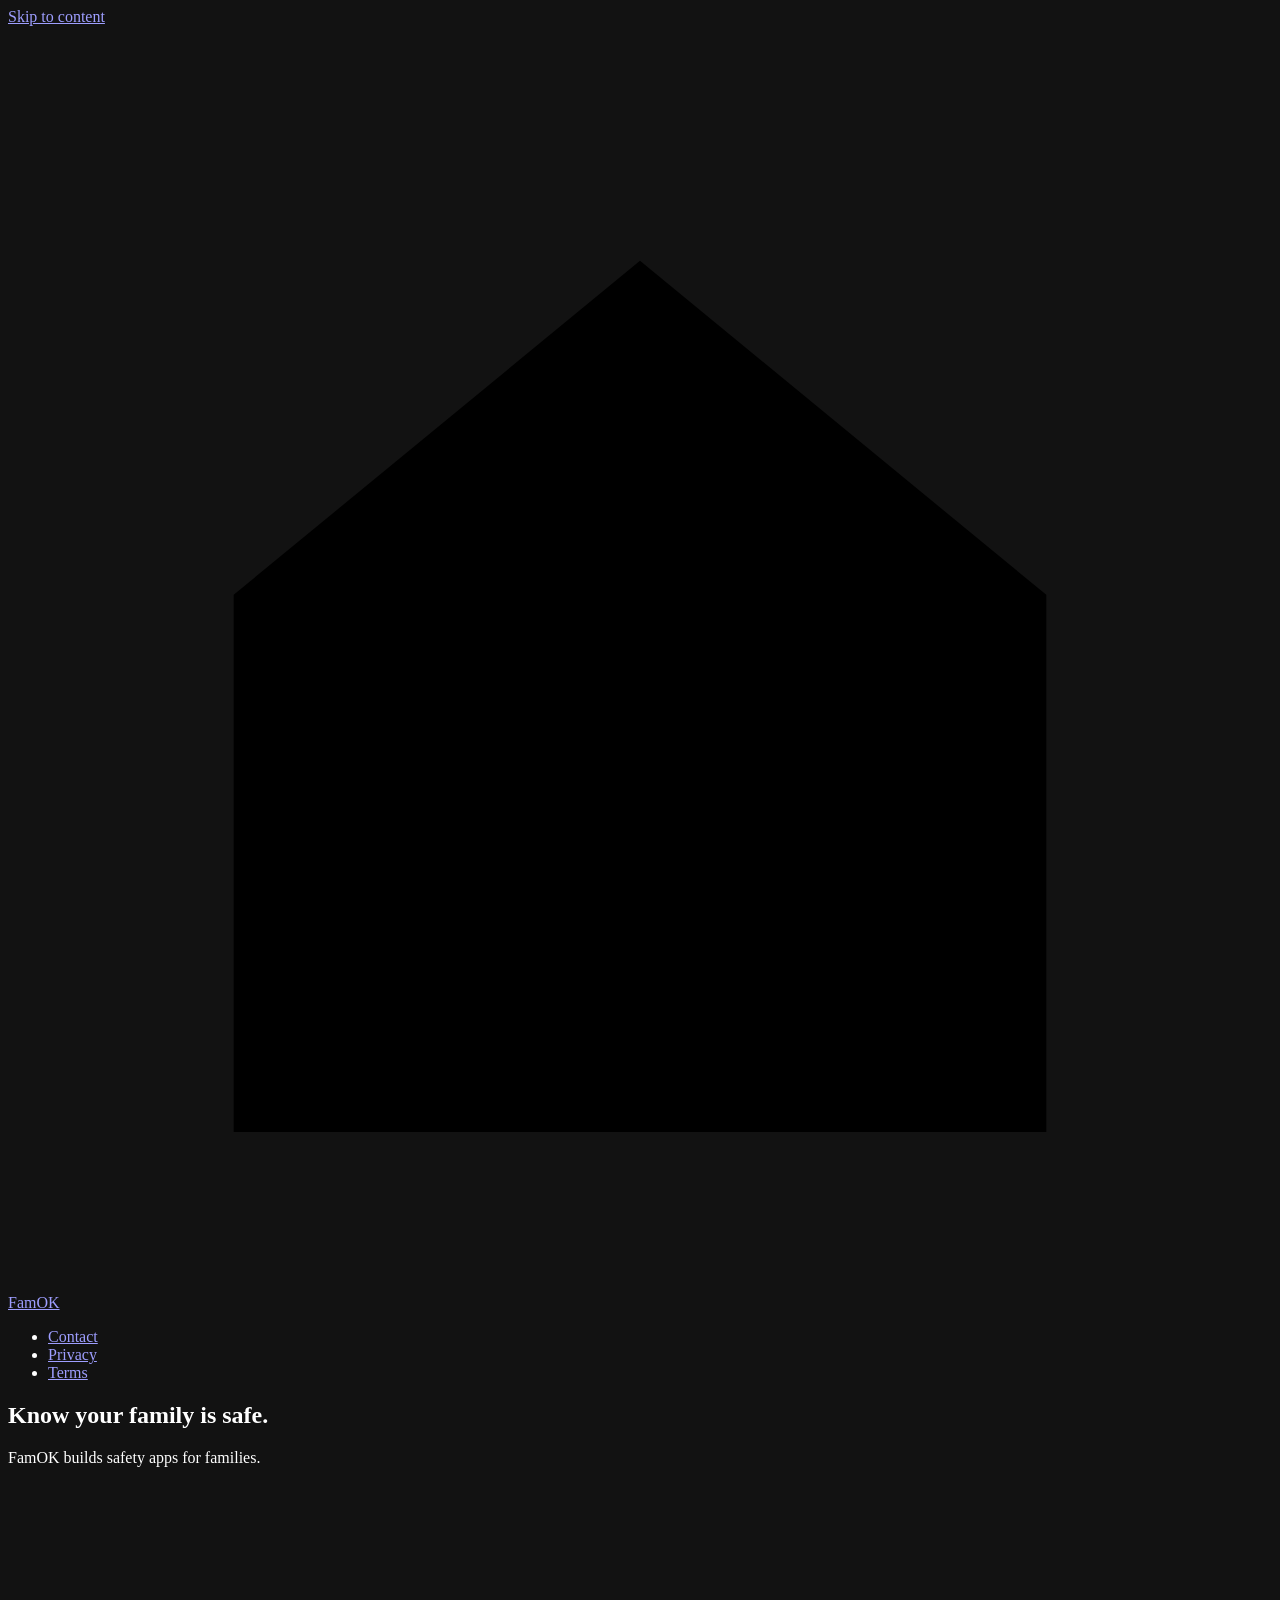
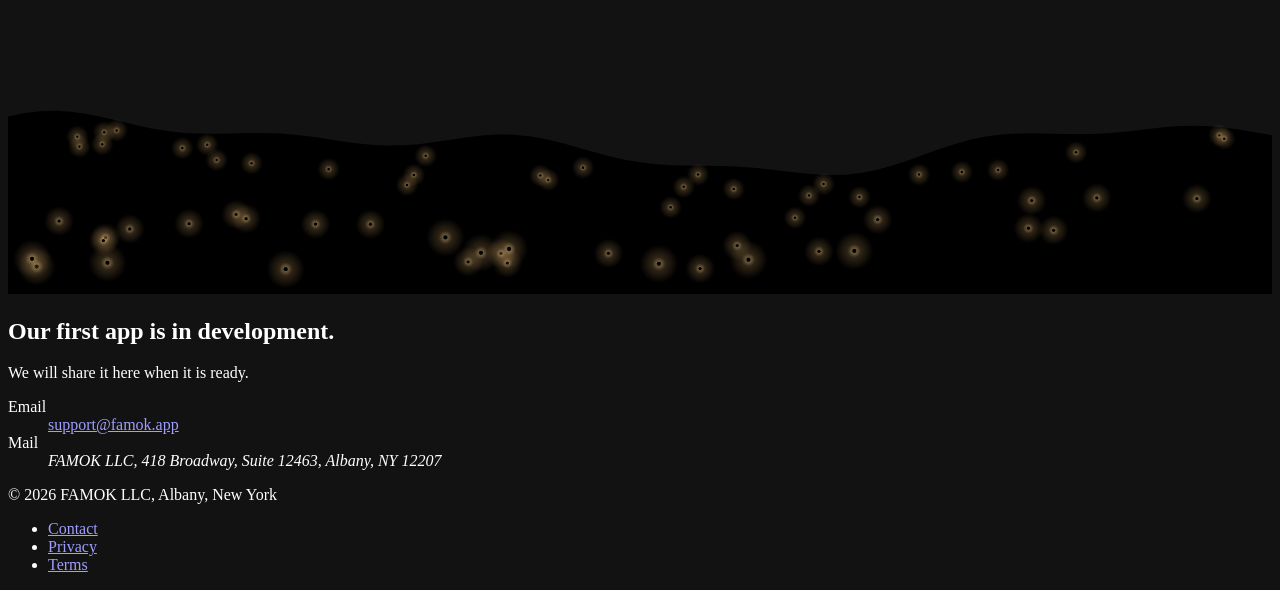
==== commit 57465846: "Home: remove privacy-first, no-ads and 'Check' claims ahead of the commercial model Hero keeps 'Know" ====
--- a/site/index.html
+++ b/site/index.html
@@ -6,8 +6,8 @@
   <meta name="color-scheme" content="dark">
   <meta name="theme-color" content="#0d131c">
   <meta name="referrer" content="no-referrer">
-  <title>FamOK LLC: privacy-first software for families</title>
-  <meta name="description" content="FamOK LLC is a small software company making privacy-first apps for families.">
+  <title>FamOK LLC: safety apps for families</title>
+  <meta name="description" content="FamOK LLC builds safety apps for families.">
   <link rel="icon" href="/favicon.svg" type="image/svg+xml">
   <link rel="stylesheet" href="/style.css?v=3">
 </head>
@@ -30,8 +30,8 @@
   <main id="main">
     <section class="hero">
       <div class="wrap">
-        <h1><span>Know your family is safe.</span> <span>Keep your privacy.</span> <span>Count on both.</span></h1>
-        <p class="lede">FamOK LLC builds privacy-first apps for families, in New York.</p>
+        <h1><span>Know your family is safe.</span></h1>
+        <p class="lede">FamOK builds safety apps for families.</p>
       </div>
       <svg class="night" viewBox="0 0 1600 520" preserveAspectRatio="xMidYMax slice" aria-hidden="true" focusable="false">
 <defs><radialGradient id="glow"><stop offset="0" stop-color="#ffd99a" stop-opacity=".55"/><stop offset=".35" stop-color="#ffc979" stop-opacity=".18"/><stop offset="1" stop-color="#ffc979" stop-opacity="0"/></radialGradient></defs>
@@ -109,35 +109,6 @@
 </g></svg>
     </section>
 
-    <section class="motto" aria-label="What we stand for">
-      <div class="wrap">
-        <ul>
-          <li>
-            <h2>Safety</h2>
-            <p class="punch">Peace of mind, without being watched.</p>
-            <p>Made to help a family look out for one another. Calm, not noisy.</p>
-          </li>
-          <li>
-            <h2>Privacy</h2>
-            <p class="punch">Love doesn't need an audience.</p>
-            <p>No ads. No tracking. We don't sell personal information.</p>
-          </li>
-          <li>
-            <h2>Trust</h2>
-            <p class="punch">Don't believe us. Check.</p>
-            <p>If anything here changes, we say so first, and it never applies to what you have already given us.</p>
-          </li>
-        </ul>
-      </div>
-    </section>
-
-    <section class="proof" aria-label="This website">
-      <div class="wrap">
-        <p class="counts"><span><b>0</b> cookies.</span> <span><b>0</b> trackers.</span> <span><b>0</b> scripts.</span></p>
-        <p>That is this website, right now. Your browser's developer tools will show you the same.</p>
-      </div>
-    </section>
-
     <section class="now">
       <div class="wrap">
         <div>
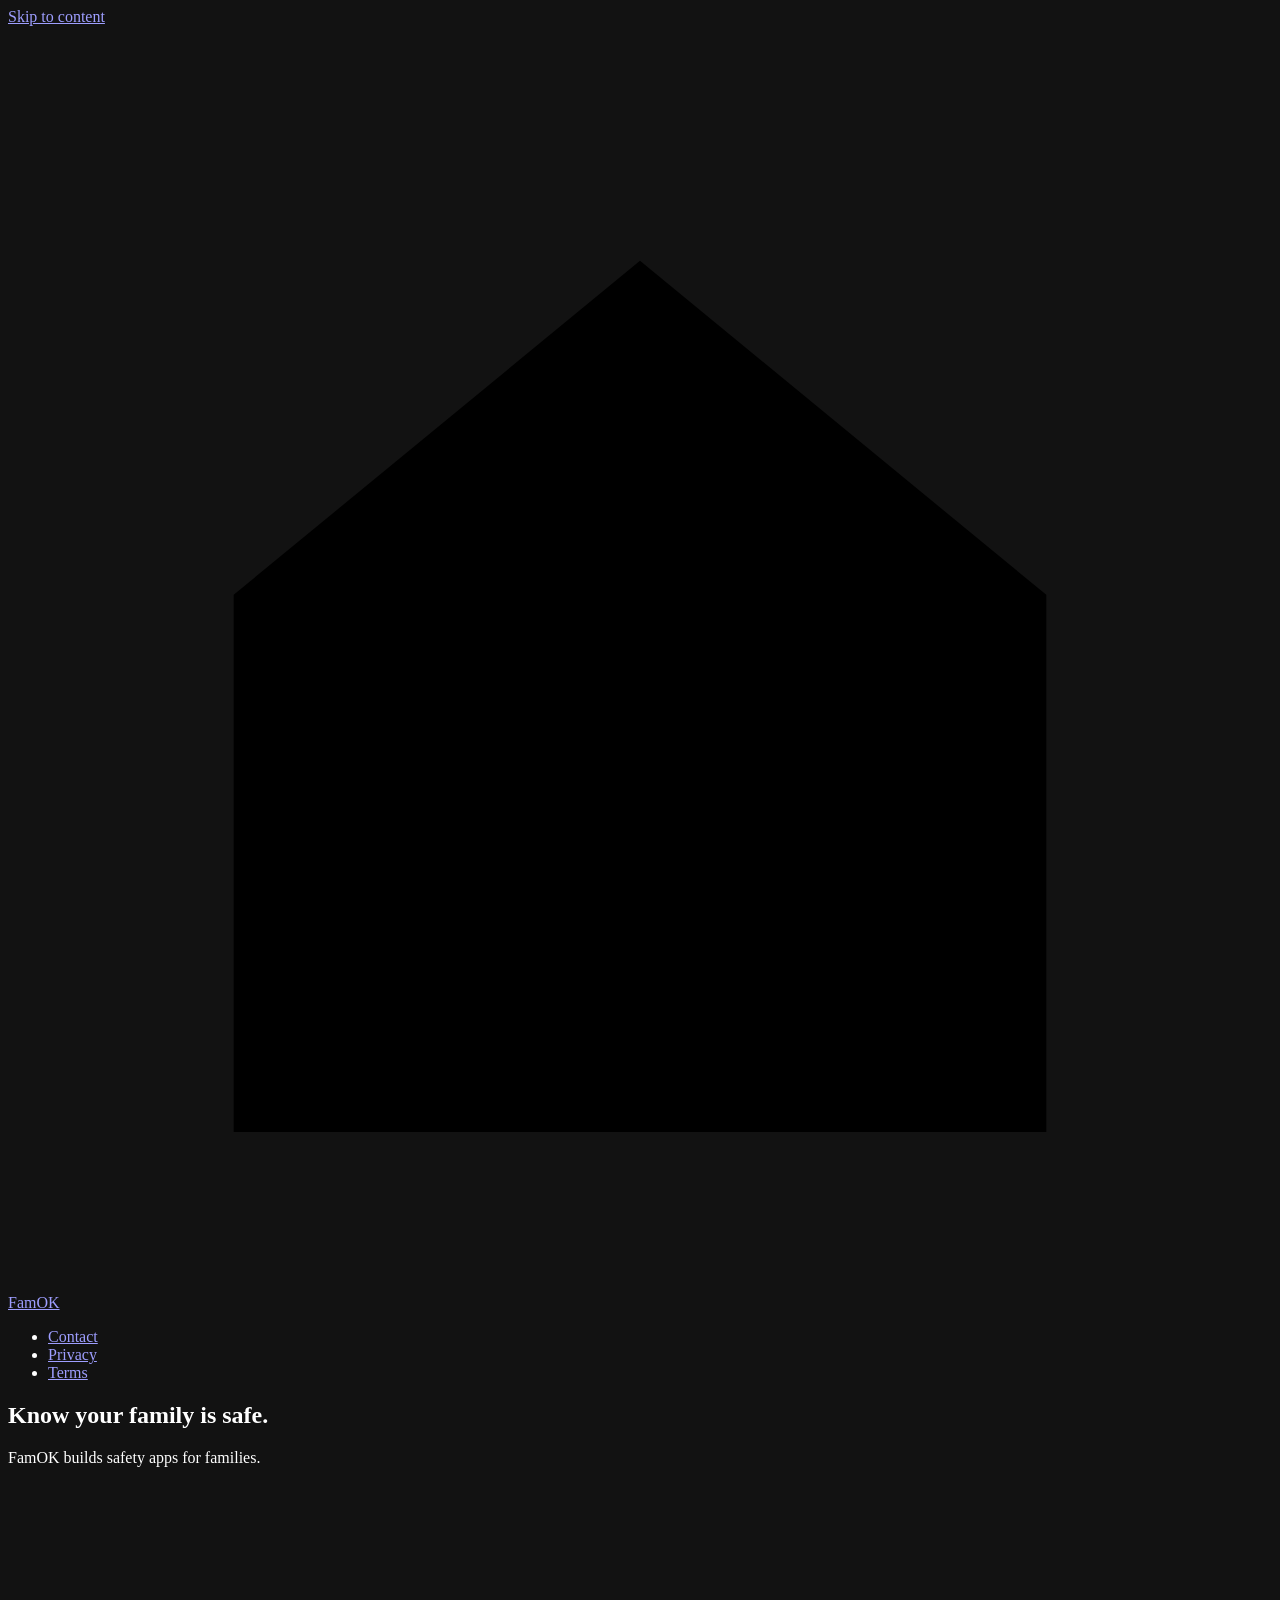
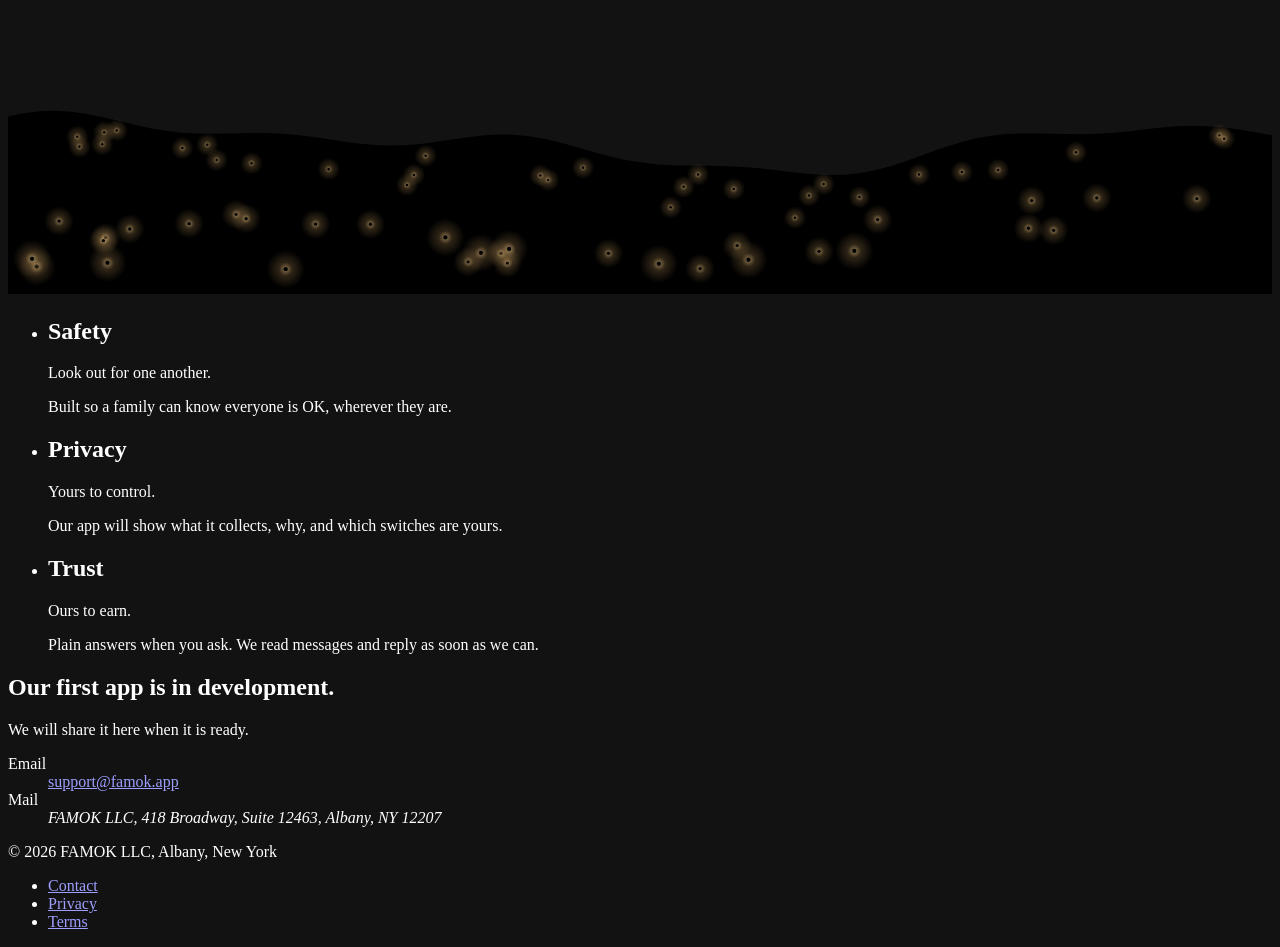
==== commit 36b43b14: "Home: the motto as Safety, Privacy you control, Trust we earn Three cards return with claims the com" ====
--- a/site/index.html
+++ b/site/index.html
@@ -109,6 +109,28 @@
 </g></svg>
     </section>
 
+    <section class="motto" aria-label="Safety. Privacy you control. Trust we earn.">
+      <div class="wrap">
+        <ul>
+          <li>
+            <h2>Safety</h2>
+            <p class="punch">Look out for one another.</p>
+            <p>Built so a family can know everyone is OK, wherever they are.</p>
+          </li>
+          <li>
+            <h2>Privacy</h2>
+            <p class="punch">Yours to control.</p>
+            <p>Our app will show what it collects, why, and which switches are yours.</p>
+          </li>
+          <li>
+            <h2>Trust</h2>
+            <p class="punch">Ours to earn.</p>
+            <p>Plain answers when you ask. We read messages and reply as soon as we can.</p>
+          </li>
+        </ul>
+      </div>
+    </section>
+
     <section class="now">
       <div class="wrap">
         <div>
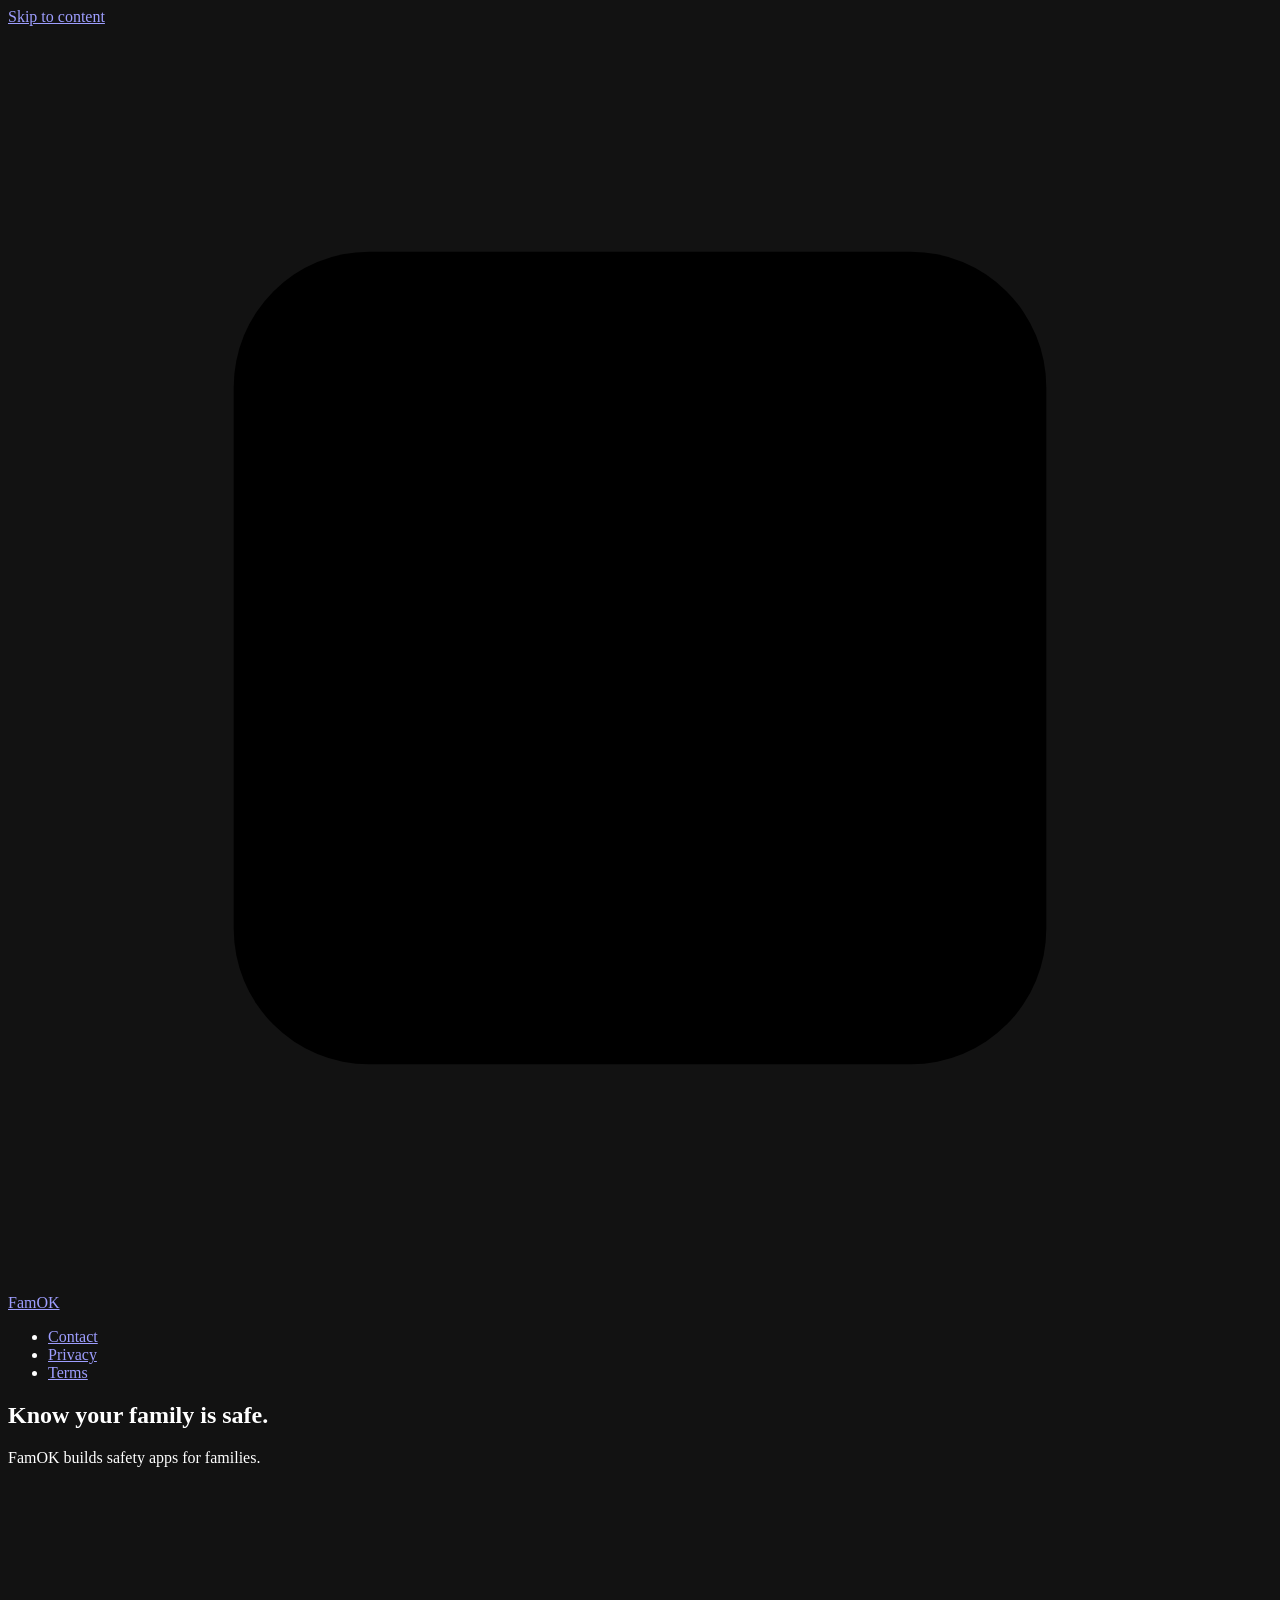
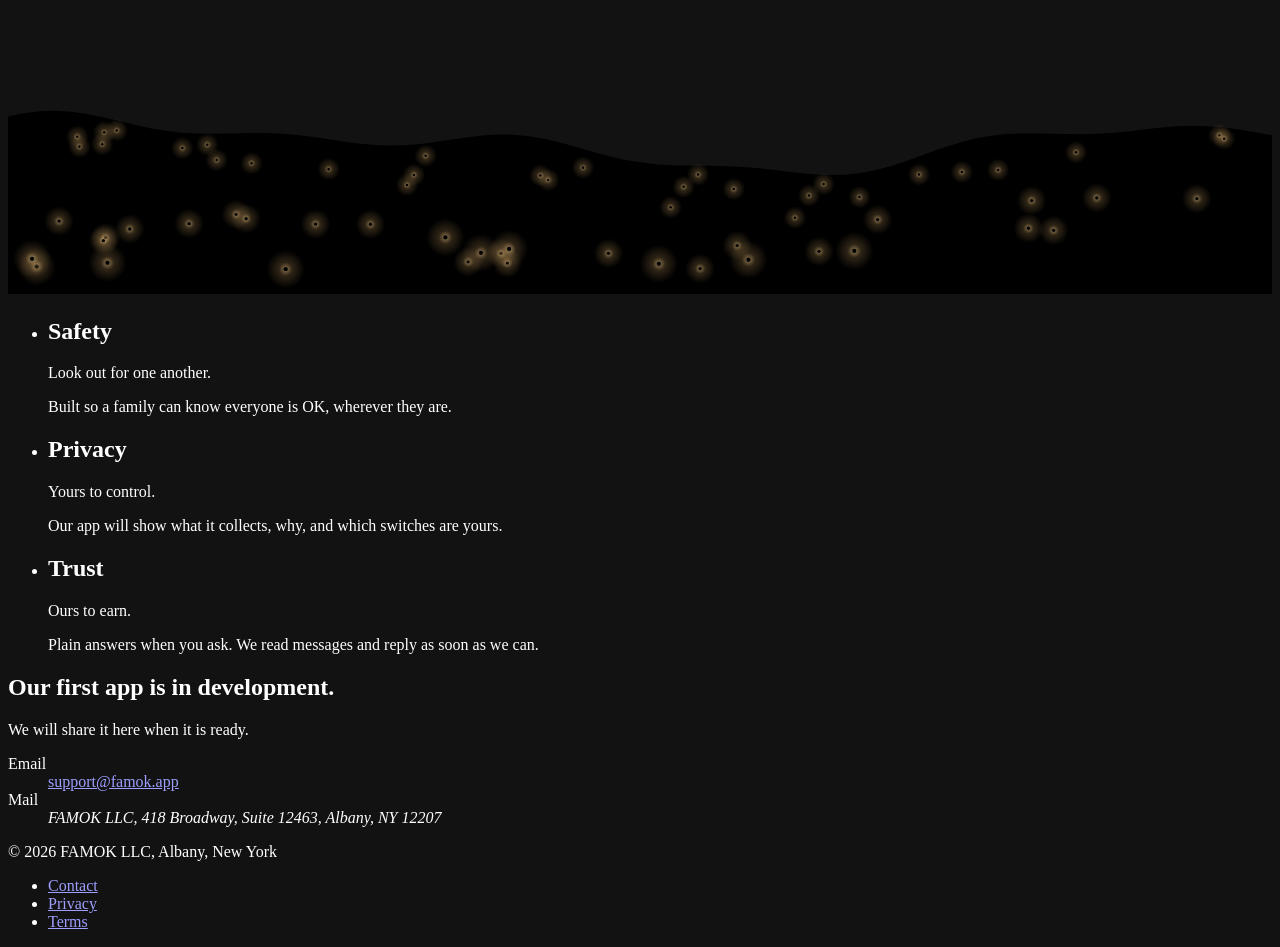
==== commit ec602652: "Mark: the lit window replaces the lit house; new favicon to match Header mark on every page is a fou" ====
--- a/site/index.html
+++ b/site/index.html
@@ -8,15 +8,15 @@
   <meta name="referrer" content="no-referrer">
   <title>FamOK LLC: safety apps for families</title>
   <meta name="description" content="FamOK LLC builds safety apps for families.">
-  <link rel="icon" href="/favicon.svg" type="image/svg+xml">
-  <link rel="stylesheet" href="/style.css?v=3">
+  <link rel="icon" href="/favicon.svg?v=2" type="image/svg+xml">
+  <link rel="stylesheet" href="/style.css?v=4">
 </head>
 <body class="home-page">
   <a class="skip" href="#main">Skip to content</a>
 
   <header class="site-header">
     <div class="wrap">
-      <a class="brand" href="/"><svg class="mark" viewBox="0 0 28 28" aria-hidden="true" focusable="false"><path class="roof" d="M5 24.5V12.6L14 5.2l9 7.4v11.9"/><circle class="lamp" cx="14" cy="17.4" r="3.2"/></svg>FamOK</a>
+      <a class="brand" href="/"><svg class="mark" viewBox="0 0 28 28" aria-hidden="true" focusable="false"><rect class="roof" x="5" y="5" width="18" height="18" rx="3"/><path class="roof" d="M14 5v18M5 14h18"/><rect class="lamp" x="16.2" y="16.2" width="4.6" height="4.6" rx="1"/></svg>FamOK</a>
       <nav class="site-nav" aria-label="Main">
         <ul>
           <li><a href="/contact/">Contact</a></li>
